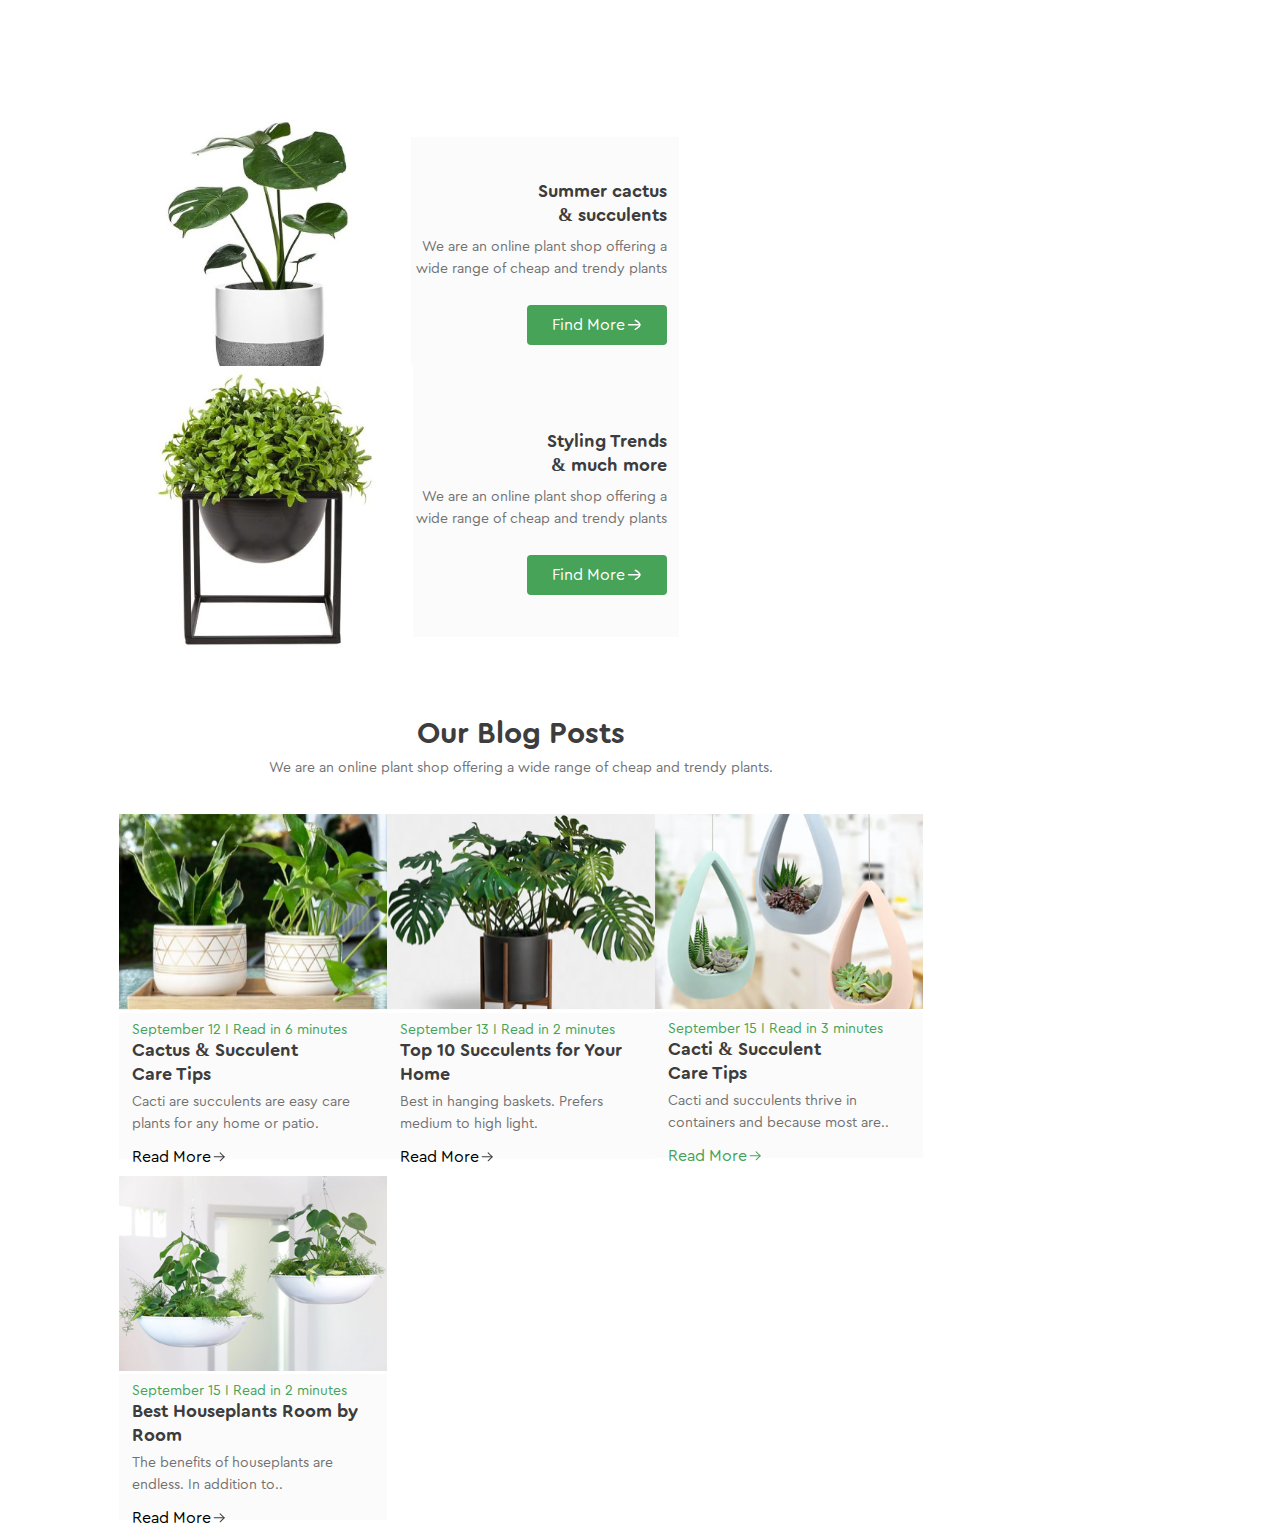
==== index.html @ b5508d13 "changes" ====
<!DOCTYPE html>
<html lang="en">
    <head>
        <meta charset="UTF-8" />
        <meta name="viewport" content="width=device-width, initial-scale=1.0" />
        <link rel="stylesheet" href="./css/reset.css" />
        <link rel="stylesheet" href="./css/normalize.css" />
        <link rel="stylesheet" href="./css/styles.css" />
        <title>Document</title>
    </head>
    <body>
        <div class="top-bottom-container">
            <div class="top-container">
                <div class="top-card">
                    <img class="im-left" src="./img/image 7.svg" alt="flover7" />
                    <div class="content">
                        <div class="content-title">
                            <h2>Summer cactus</h2>
                            <h2>& succulents</h2>
                        </div>
                        <div class="content-paragraph">
                            <p>We are an online plant shop offering a</p>
                            <p>wide range of cheap and trendy plants</p>
                        </div>
                        <button>Find More<img src="./img/arrow_right_white.svg" /></button>
                    </div>
                </div>

                <div class="top-card">
                    <img class="im-right" src="./img/image 15.svg" alt="flover15" />
                    <div class="content">
                        <div class="content-title">
                            <h2>Styling Trends</h2>
                            <h2>& much more</h2>
                        </div>
                        <div class="content-paragraph">
                            <p>We are an online plant shop offering a</p>
                            <p>wide range of cheap and trendy plants</p>
                        </div>
                        <button>Find More<img src="./img/arrow_right_white.svg" /></button>
                    </div>
                </div>
            </div>

            <div>
                <div class="bottom-container-title">
                    <h1>Our Blog Posts</h1>
                    <p>We are an online plant shop offering a wide range of cheap and trendy plants.</p>
                </div>
                <div class="cards">
                    <div class="card">
                        <img src="./img/01.svg" alt="flover1" />
                        <div class="card-content">
                            <h4>September 12 I Read in 6 minutes</h4>
                            <div>
                                <h2>Cactus & Succulent</h2>
                                <h2>Care Tips</h2>
                            </div>
                           <div>
                            <p>Cacti are succulents are easy care plants for any home or patio.</p>
                           </div>

                            <a>Read More<img src="./img/arrow_right_black.svg" /></a>
                        </div>
                    </div>
                    <div class="card">
                        <img src="./img/02.svg" alt="flover2" />
                        <div class="card-content">
                            <h4>September 13 I Read in 2 minutes</h4>
                            <div>
                                <h2>Top 10 Succulents for Your</h2>
                                <h2>Home</h2>
                            </div>
                            <div>
                                <p>Best in hanging baskets. Prefers medium to high light.</p>
                            </div>
                            
                            <a>Read More<img src="./img/arrow_right_black.svg" /></a>
                        </div>
                    </div>
                    <div class="card">
                        <img src="./img/03.svg" alt="flover3" />
                        <div class="card-content">
                            <h4>September 15 I Read in 3 minutes</h4>
                            <div>
                                <h2>Cacti & Succulent</h2>
                                <h2>Care Tips</h2>
                            </div>
                            <div>
                              <p>Cacti and succulents thrive in containers and because most are..</p>
                            </div>
                           
                            <a class="green">Read More<img src="./img/arrow_right_green.svg" /></a>
                        </div>
                    </div>
                    <div class="card">
                        <img src="./img/04.svg" alt="flover4" />
                        <div class="card-content">
                            <h4>September 15 I Read in 2 minutes</h4>
                            <div>
                                <h2>Best Houseplants Room by</h2>
                                <h2>Room</h2>
                            </div>
                            <div>
                                <p>The benefits of houseplants are endless. In addition to..</p>  
                            </div>
                            
                            <a>Read More<img src="./img/arrow_right_black.svg" /></a>
                        </div>
                    </div>
                </div>
            </div>
        </div>
    </body>
</html>
---- css/styles.css ----
@font-face {
    font-family: "cera-pro-regular";
    src: url(../fonts/CeraRoundProDEMO-Regular.otf);
}

@font-face {
    font-family: "cera-pro-black";
    src: url(../fonts/CeraRoundProDEMO-Black.otf);
}

@font-face {
    font-family: "cera-pro-bold";
    src: url(../fonts/CeraRoundProDEMO-Bold.otf);
}

@font-face {
    font-family: "cera-pro-light";
    src: url(../fonts/CeraRoundProDEMO-Light.otf);
}

@font-face {
    font-family: "cera-pro-medium";
    src: url(../fonts/CeraRoundProDEMO-Medium.otf);
}

@font-face {
    font-family: "cera-pro-medium";
    src: url(../fonts/CeraRoundProDEMO-Thin.otf);
}

* {
    margin: 0;
    padding: 0;
    box-sizing: border-box;
    font-family: "cera-pro-regular" !important;
}

.top-bottom-container {
    display: flex;
    padding: 68px 119px 68px 119px;
    flex-direction: column;
    width: calc(100vw - 238px);
    height: 100vh;
}

.top-container {
    display: flex;
    flex-direction: row;
    padding: 69px 0;
    flex-wrap: wrap;
}

.top-card {
    width: 560px;
    height: 250px;
    background-color: #fbfbfb;
    display: flex;
    align-items: center;
}

.content {
    padding: 0 12px 0 0;
    width: 292px;
    display: flex;
    flex-direction: column;
    justify-content: center;
    align-items: flex-end;
}

.content div {
    display: flex;
    flex-direction: column;
    justify-content: center;
    align-items: flex-end;
}

.im-left {
    height: 292px;
}

.im-right {
    height: 292px;
}

.content-title {
    margin-bottom: 9px;
}

.content-paragraph {
    margin-bottom: 25px;
}

h2 {
    line-height: 24px;
    color: #3d3d3d;
    font-size: 18px;
    font-weight: bold;
    font-family: "cera-pro-bold" !important;
}

p {
    color: #727272;
    line-height: 22px;
    font-size: 14px;
}

.bottom-container-title {
    display: flex;
    flex-direction: column;
    align-items: center;
}

h1 {
    line-height: 16px;
    color: #3d3d3d;
    font-size: 30px;
    font-weight: bold;
    margin-bottom: 15px;
    font-family: "cera-pro-bold" !important;
}

h4 {
    line-height: 16px;
    color: #46a358;
    font-size: 14px;
    width: 222px;
    height: 16px;
}

button {
    background-color: #46a358;
    color: #ffffff;
    border-radius: 4px;
    border: #46a358;
    display: flex;
    width: 140px;
    height: 40px;
    align-items: center;
    justify-content: center;
}

.bottom-container {
    display: flex;
    flex-direction: column;
    align-items: center;
    width: 100%;
}

.cards {
    display: flex;
    flex-wrap: wrap;
    padding: 35px 0 0 0;
    width: 100%;
    justify-content: space-between;
}

.card {
    width: 268px;
    height: 362px;
}

.green {
    color: #46a358;
}

.card-content {
    padding: 9px 13px 12px 13px;
    display: flex;
    flex-direction: column;
    height: 146px;
    background-color: #fbfbfb;
}

.card-content div {
    margin-bottom: 5px;
}

.card-content a {
    margin-top: 9px;
}

a {
    display: flex;
    align-items: center;
}
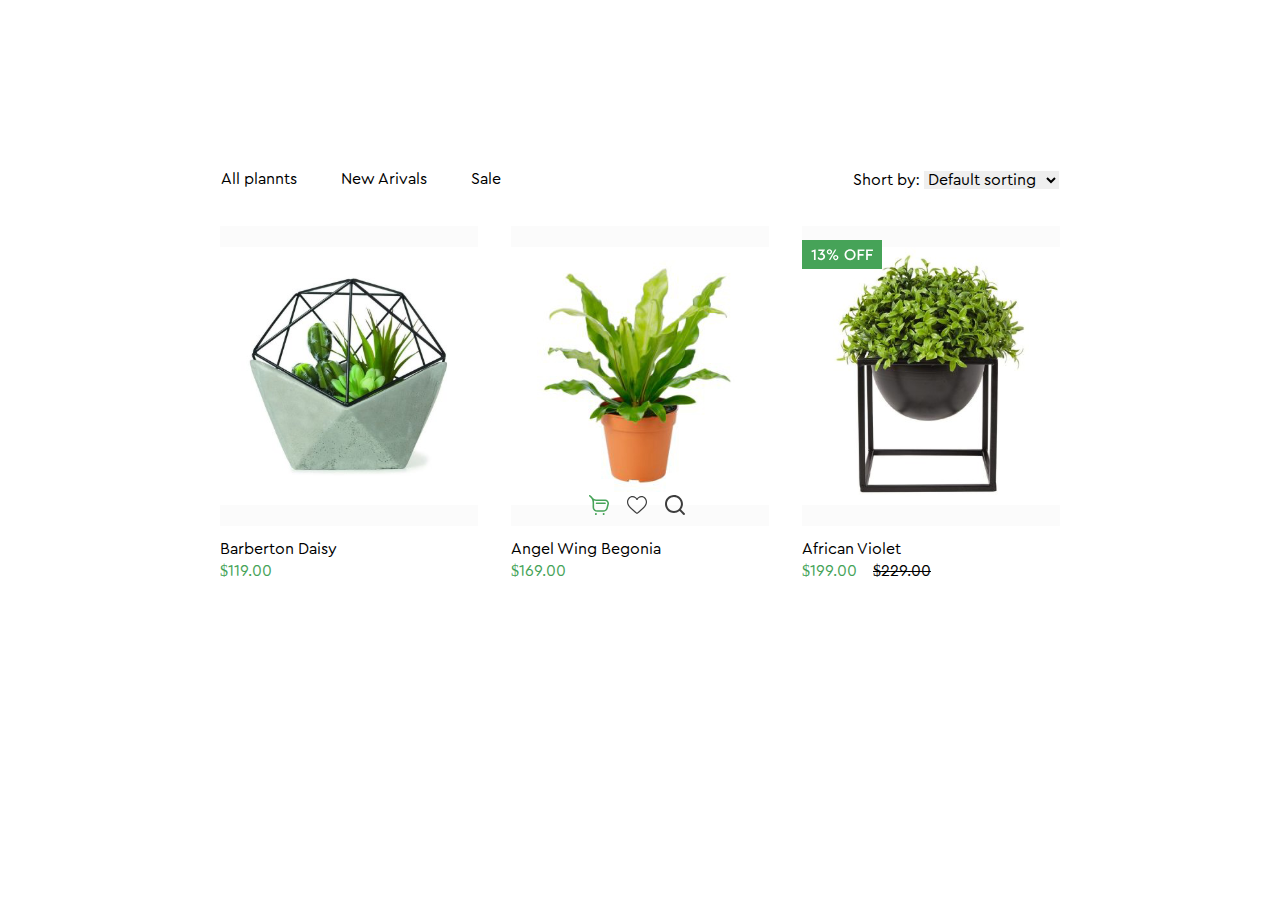
==== commit b379e11a: "commit" ====
--- a/index.html
+++ b/index.html
@@ -9,104 +9,48 @@
         <title>Document</title>
     </head>
     <body>
-        <div class="top-bottom-container">
-            <div class="top-container">
-                <div class="top-card">
-                    <img class="im-left" src="./img/image 7.svg" alt="flover7" />
-                    <div class="content">
-                        <div class="content-title">
-                            <h2>Summer cactus</h2>
-                            <h2>& succulents</h2>
-                        </div>
-                        <div class="content-paragraph">
-                            <p>We are an online plant shop offering a</p>
-                            <p>wide range of cheap and trendy plants</p>
-                        </div>
-                        <button>Find More<img src="./img/arrow_right_white.svg" /></button>
+        <div class="container">
+            <div class="header">
+                <div class="nav-items">
+                    <nav>
+                        <a>All plannts</a>
+                        <a>New Arivals</a>
+                        <a>Sale</a>
+                    </nav>
+                </div>
+                <div class="sort-items">
+                    <label for="sort">
+                        Short by:
+                        <select id="sort">
+                            <option value="1">Default sorting</option>
+                            <option value="2">Specific sorting</option>
+                        </select>
+                    </label>
+                </div>
+            </div>
+            <div class="card-wrapper">
+                <div class="card">
+                    <img class="item" src="./img/image 1.svg" alt="" />
+                    <h3>Barberton Daisy</h3>
+                    <p>$119.00</p>
+                </div>
+                <div class="card">
+                    <img class="item" src="./img/image 3.svg" alt="" />
+                    <h3>Angel Wing Begonia</h3>
+                    <p>$169.00</p>
+                    <div class="shop">
+                        <img src="./img/shopping 1.svg" />
+                        <img src="./img/heart 1.svg" />
+                        <img src="./img/Vector.svg" />
                     </div>
                 </div>
-
-                <div class="top-card">
-                    <img class="im-right" src="./img/image 15.svg" alt="flover15" />
-                    <div class="content">
-                        <div class="content-title">
-                            <h2>Styling Trends</h2>
-                            <h2>& much more</h2>
-                        </div>
-                        <div class="content-paragraph">
-                            <p>We are an online plant shop offering a</p>
-                            <p>wide range of cheap and trendy plants</p>
-                        </div>
-                        <button>Find More<img src="./img/arrow_right_white.svg" /></button>
-                    </div>
-                </div>
-            </div>
-
-            <div>
-                <div class="bottom-container-title">
-                    <h1>Our Blog Posts</h1>
-                    <p>We are an online plant shop offering a wide range of cheap and trendy plants.</p>
-                </div>
-                <div class="cards">
-                    <div class="card">
-                        <img src="./img/01.svg" alt="flover1" />
-                        <div class="card-content">
-                            <h4>September 12 I Read in 6 minutes</h4>
-                            <div>
-                                <h2>Cactus & Succulent</h2>
-                                <h2>Care Tips</h2>
-                            </div>
-                           <div>
-                            <p>Cacti are succulents are easy care plants for any home or patio.</p>
-                           </div>
-
-                            <a>Read More<img src="./img/arrow_right_black.svg" /></a>
-                        </div>
-                    </div>
-                    <div class="card">
-                        <img src="./img/02.svg" alt="flover2" />
-                        <div class="card-content">
-                            <h4>September 13 I Read in 2 minutes</h4>
-                            <div>
-                                <h2>Top 10 Succulents for Your</h2>
-                                <h2>Home</h2>
-                            </div>
-                            <div>
-                                <p>Best in hanging baskets. Prefers medium to high light.</p>
-                            </div>
-                            
-                            <a>Read More<img src="./img/arrow_right_black.svg" /></a>
-                        </div>
-                    </div>
-                    <div class="card">
-                        <img src="./img/03.svg" alt="flover3" />
-                        <div class="card-content">
-                            <h4>September 15 I Read in 3 minutes</h4>
-                            <div>
-                                <h2>Cacti & Succulent</h2>
-                                <h2>Care Tips</h2>
-                            </div>
-                            <div>
-                              <p>Cacti and succulents thrive in containers and because most are..</p>
-                            </div>
-                           
-                            <a class="green">Read More<img src="./img/arrow_right_green.svg" /></a>
-                        </div>
-                    </div>
-                    <div class="card">
-                        <img src="./img/04.svg" alt="flover4" />
-                        <div class="card-content">
-                            <h4>September 15 I Read in 2 minutes</h4>
-                            <div>
-                                <h2>Best Houseplants Room by</h2>
-                                <h2>Room</h2>
-                            </div>
-                            <div>
-                                <p>The benefits of houseplants are endless. In addition to..</p>  
-                            </div>
-                            
-                            <a>Read More<img src="./img/arrow_right_black.svg" /></a>
-                        </div>
+                <div class="card">
+                    <img class="item" src="./img/image 2.svg" alt="" />
+                    <img class="discount" src="./img/Frame 2.svg" alt="" />
+                    <h3>African Violet</h3>
+                    <div class="sale">
+                        <p>$199.00</p>
+                        <del>$229.00</del>
                     </div>
                 </div>
             </div>
--- a/css/styles.css
+++ b/css/styles.css
@@ -35,151 +35,92 @@
     font-family: "cera-pro-regular" !important;
 }
 
-.top-bottom-container {
-    display: flex;
-    padding: 68px 119px 68px 119px;
-    flex-direction: column;
-    width: calc(100vw - 238px);
-    height: 100vh;
-}
-
-.top-container {
-    display: flex;
-    flex-direction: row;
-    padding: 69px 0;
-    flex-wrap: wrap;
-}
-
-.top-card {
-    width: 560px;
-    height: 250px;
-    background-color: #fbfbfb;
-    display: flex;
-    align-items: center;
-}
-
-.content {
-    padding: 0 12px 0 0;
-    width: 292px;
-    display: flex;
-    flex-direction: column;
-    justify-content: center;
-    align-items: flex-end;
-}
-
-.content div {
-    display: flex;
-    flex-direction: column;
-    justify-content: center;
-    align-items: flex-end;
-}
-
-.im-left {
-    height: 292px;
-}
-
-.im-right {
-    height: 292px;
-}
-
-.content-title {
-    margin-bottom: 9px;
-}
-
-.content-paragraph {
-    margin-bottom: 25px;
-}
-
-h2 {
-    line-height: 24px;
-    color: #3d3d3d;
-    font-size: 18px;
-    font-weight: bold;
-    font-family: "cera-pro-bold" !important;
-}
-
-p {
-    color: #727272;
-    line-height: 22px;
-    font-size: 14px;
-}
-
-.bottom-container-title {
+.container {
+    padding: 171px 105px 101px 105px;
+    position: relative;
     display: flex;
     flex-direction: column;
     align-items: center;
 }
 
-h1 {
-    line-height: 16px;
-    color: #3d3d3d;
-    font-size: 30px;
-    font-weight: bold;
-    margin-bottom: 15px;
-    font-family: "cera-pro-bold" !important;
+.header {
+    display: flex;
+    justify-content: space-between;
+    width: 838px;
+    height: 23px;
+    margin-bottom: 32px;
 }
 
-h4 {
-    line-height: 16px;
-    color: #46a358;
-    font-size: 14px;
-    width: 222px;
-    height: 16px;
+select {
+    border: none;
 }
 
-button {
-    background-color: #46a358;
-    color: #ffffff;
-    border-radius: 4px;
-    border: #46a358;
-    display: flex;
-    width: 140px;
-    height: 40px;
-    align-items: center;
-    justify-content: center;
+nav a {
+    margin-right: 40px;
+    font-size: 16px;
 }
 
-.bottom-container {
-    display: flex;
-    flex-direction: column;
-    align-items: center;
-    width: 100%;
+nav a:hover {
+    color: #46a358;
+    cursor: pointer;
+    border-bottom: #46a358 1px solid;
 }
 
-.cards {
+.card-wrapper {
     display: flex;
-    flex-wrap: wrap;
-    padding: 35px 0 0 0;
-    width: 100%;
     justify-content: space-between;
+    width: 840px;
+    height: 350px;
+    left: 105px;
+    top: 225px;
 }
 
 .card {
-    width: 268px;
-    height: 362px;
+    width: 258px;
+    height: 350px;
+    position: relative;
 }
 
-.green {
+.card:hover {
+    cursor: pointer;
+    border-top: #46a358 1px solid;
+}
+
+.item {
+    height: 300px;
+    width: 258px;
+    background-color: #FBFBFB;
+}
+
+.card h3 {
+    margin-top: 12px;
+    margin-bottom: 6px;
+}
+
+.shop {
+    position: absolute;
+    bottom: 58px;
+    left: 64px;
+}
+
+.shop img {
+    margin-left: 14px;
+}
+
+.discount {
+    position: absolute;
+    top: 14px;
+    left: 0;
+}
+
+.sale {
+    display: flex;
+}
+
+.sale p {
+    margin-right: 16px;
+}
+
+p {
     color: #46a358;
 }
-
-.card-content {
-    padding: 9px 13px 12px 13px;
-    display: flex;
-    flex-direction: column;
-    height: 146px;
-    background-color: #fbfbfb;
-}
-
-.card-content div {
-    margin-bottom: 5px;
-}
-
-.card-content a {
-    margin-top: 9px;
-}
-
-a {
-    display: flex;
-    align-items: center;
-}
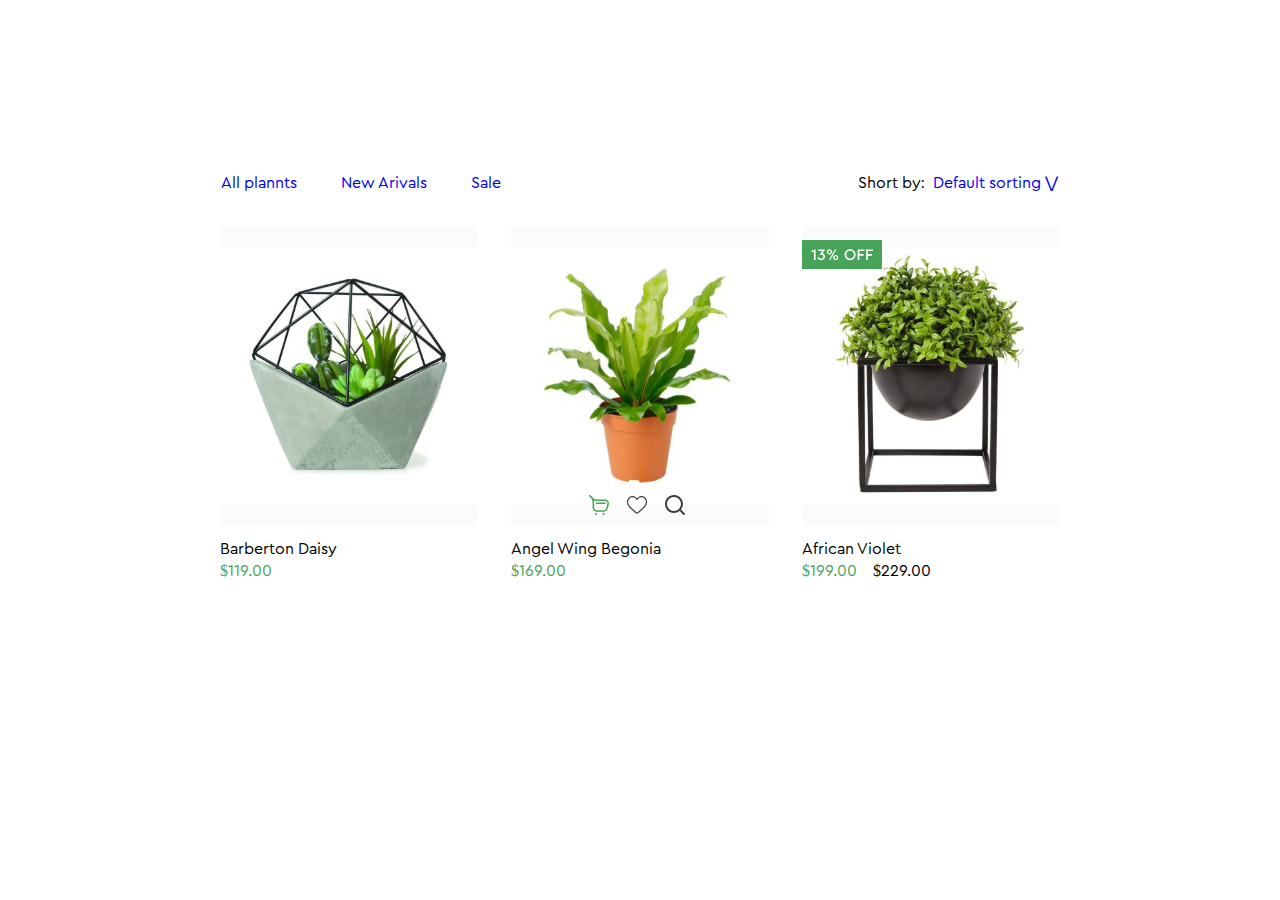
==== commit 94001172: "commit" ====
--- a/index.html
+++ b/index.html
@@ -13,19 +13,33 @@
             <div class="header">
                 <div class="nav-items">
                     <nav>
-                        <a>All plannts</a>
-                        <a>New Arivals</a>
-                        <a>Sale</a>
+                        <ul>
+                            <li>
+                                <a href="#">All plannts</a>
+                                <a href="#">New Arivals</a>
+                                <a href="#">Sale</a>
+                            </li>
+                        </ul>
                     </nav>
                 </div>
                 <div class="sort-items">
-                    <label for="sort">
-                        Short by:
-                        <select id="sort">
-                            <option value="1">Default sorting</option>
-                            <option value="2">Specific sorting</option>
-                        </select>
-                    </label>
+                    <span>Short by: </span>
+                    <ul class="menu">
+                        <li>
+                            <a href="#">Default sorting &bigvee;</a>
+                            <ul class="default-sorting-items">
+                                <li><a href="#">Named sorting</a></li>
+                                <li><a href="#">Specific sorting</a></li>
+                                <li>
+                                    <a href="#">Selection sorting &GT;</a>
+                                    <ul class="selection-sorting">
+                                        <li><a href="#">Street plants</a></li>
+                                        <li><a href="#">House plants</a></li>
+                                    </ul>
+                                </li>
+                            </ul>
+                        </li>
+                    </ul>
                 </div>
             </div>
             <div class="card-wrapper">
--- a/css/styles.css
+++ b/css/styles.css
@@ -33,6 +33,8 @@
     padding: 0;
     box-sizing: border-box;
     font-family: "cera-pro-regular" !important;
+    text-decoration: none;
+    list-style: none;
 }
 
 .container {
@@ -46,16 +48,17 @@
 .header {
     display: flex;
     justify-content: space-between;
+    align-items: center;
     width: 838px;
     height: 23px;
     margin-bottom: 32px;
 }
 
-select {
-    border: none;
+.nav-items {
+    transition: 0.5s;
 }
 
-nav a {
+.nav-items a {
     margin-right: 40px;
     font-size: 16px;
 }
@@ -64,6 +67,51 @@
     color: #46a358;
     cursor: pointer;
     border-bottom: #46a358 1px solid;
+}
+
+nav ul {
+    width: 100%;
+}
+
+nav ul li:first-child {
+    margin-top: 0;
+}
+
+.menu {
+    display: flex;
+    width: 126px;
+}
+
+.menu ul {
+    position: absolute;
+    left: 0;
+    top: 100%;
+    display: none;
+    z-index: 1;
+}
+
+.menu li {
+    position: relative;
+    width: 200px;
+}
+
+.menu li:hover > ul {
+    display: block;
+}
+
+.menu a {
+    display: block;
+}
+
+.menu a:hover {
+    color: #46a358;
+}
+
+.menu ul ul {
+    display: none;
+    position: absolute;
+    top: 2px;
+    left: 72%;
 }
 
 .card-wrapper {
@@ -89,7 +137,16 @@
 .item {
     height: 300px;
     width: 258px;
-    background-color: #FBFBFB;
+    background-color: #fbfbfb;
+}
+
+.sort-items {
+    position: relative;
+    display: flex;
+}
+
+.sort-items span {
+    margin-right: 8px;
 }
 
 .card h3 {
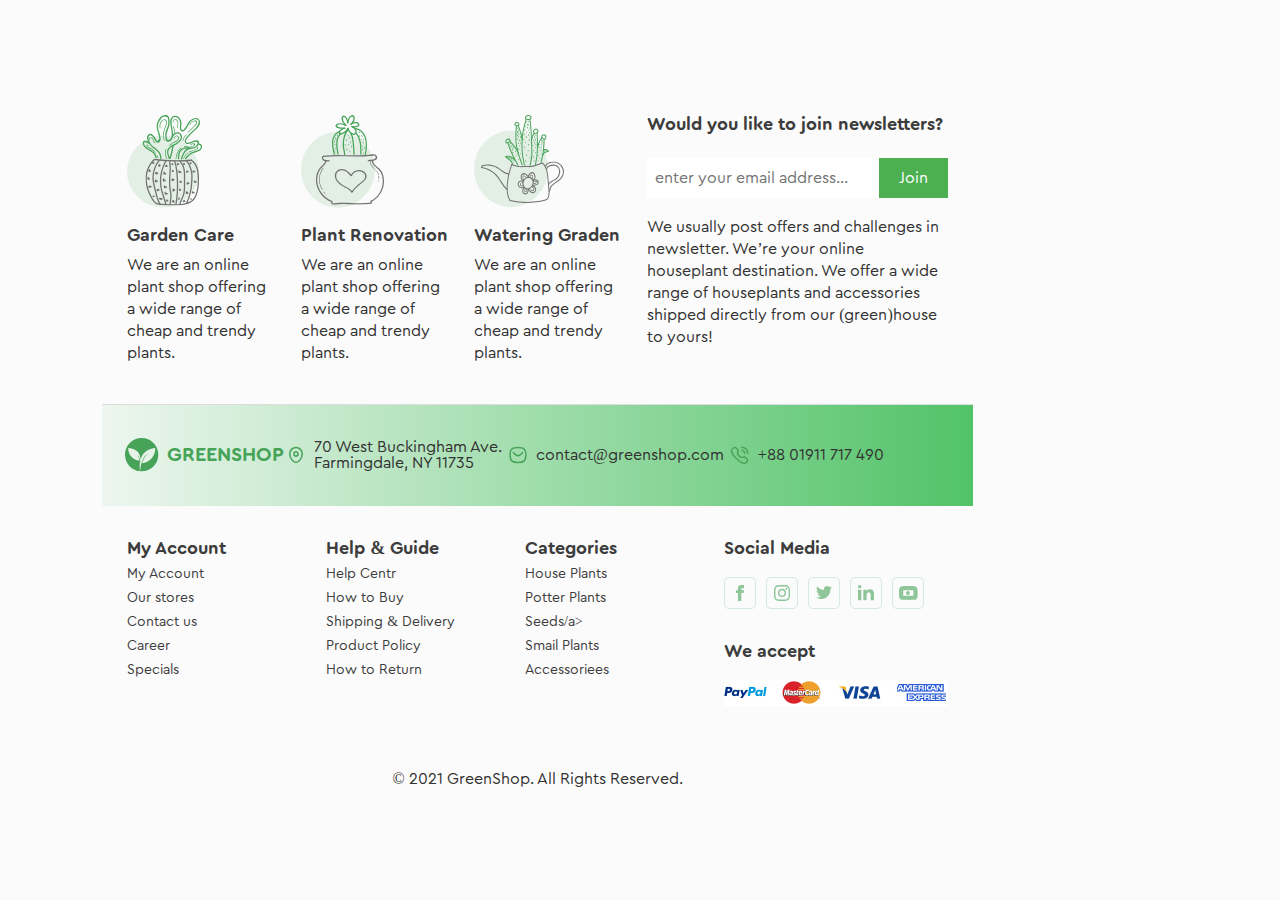
==== commit 21d14f5f: "done" ====
--- a/index.html
+++ b/index.html
@@ -9,65 +9,107 @@
         <title>Document</title>
     </head>
     <body>
-        <div class="container">
-            <div class="header">
-                <div class="nav-items">
-                    <nav>
-                        <ul>
-                            <li>
-                                <a href="#">All plannts</a>
-                                <a href="#">New Arivals</a>
-                                <a href="#">Sale</a>
-                            </li>
-                        </ul>
-                    </nav>
+        <div class="description">
+            <div class="service">
+                <img src="./img/Garden Care.svg" alt="" />
+                <h2>Garden Care</h2>
+                <p>We are an online plant shop offering a wide range of cheap and trendy plants.</p>
+                <br />
+            </div>
+            <div class="service">
+                <img src="./img/Picture.svg" alt="" />
+                <h2>Plant Renovation</h2>
+                <p>We are an online plant shop offering a wide range of cheap and trendy plants.</p>
+                <br />
+            </div>
+            <div class="service">
+                <img src="./img/Watering Graden.svg" alt="" />
+                <h2>Watering Graden</h2>
+                <p>We are an online plant shop offering a wide range of cheap and trendy plants.</p>
+                <br />
+            </div>
+
+            <div class="join">
+                <h2>Would you like to join newsletters?</h2>
+                <div class="input-button">
+                    <input type="email" placeholder="enter your email address..." />
+                    <button>Join</button>
                 </div>
-                <div class="sort-items">
-                    <span>Short by: </span>
-                    <ul class="menu">
-                        <li>
-                            <a href="#">Default sorting &bigvee;</a>
-                            <ul class="default-sorting-items">
-                                <li><a href="#">Named sorting</a></li>
-                                <li><a href="#">Specific sorting</a></li>
-                                <li>
-                                    <a href="#">Selection sorting &GT;</a>
-                                    <ul class="selection-sorting">
-                                        <li><a href="#">Street plants</a></li>
-                                        <li><a href="#">House plants</a></li>
-                                    </ul>
-                                </li>
-                            </ul>
-                        </li>
-                    </ul>
-                </div>
-            </div>
-            <div class="card-wrapper">
-                <div class="card">
-                    <img class="item" src="./img/image 1.svg" alt="" />
-                    <h3>Barberton Daisy</h3>
-                    <p>$119.00</p>
-                </div>
-                <div class="card">
-                    <img class="item" src="./img/image 3.svg" alt="" />
-                    <h3>Angel Wing Begonia</h3>
-                    <p>$169.00</p>
-                    <div class="shop">
-                        <img src="./img/shopping 1.svg" />
-                        <img src="./img/heart 1.svg" />
-                        <img src="./img/Vector.svg" />
-                    </div>
-                </div>
-                <div class="card">
-                    <img class="item" src="./img/image 2.svg" alt="" />
-                    <img class="discount" src="./img/Frame 2.svg" alt="" />
-                    <h3>African Violet</h3>
-                    <div class="sale">
-                        <p>$199.00</p>
-                        <del>$229.00</del>
-                    </div>
-                </div>
+
+                <p>
+                    We usually post offers and challenges in newsletter. We’re your online houseplant destination. We offer a wide range of houseplants and
+                    accessories shipped directly from our (green)house to yours!
+                </p>
             </div>
         </div>
     </body>
+    <footer>
+        <div class="footer-info">
+            <div class="contact-info">
+                <img id="logo" src="./img/leaf.svg" alt="" />
+                <h1>Greenshop</h1>
+            </div>
+
+            <div class="contact-info">
+                <img src="./img/Location.svg" alt="" />
+                <p>70 West Buckingham Ave. Farmingdale, NY 11735</p>
+            </div>
+
+            <div class="contact-info">
+                <img src="./img/Message.svg" alt="" />
+                <p>contact@greenshop.com</p>
+            </div>
+            <div class="contact-info">
+                <img src="./img/Calling.svg" alt="" />
+                <p>+88 01911 717 490</p>
+            </div>
+        </div>
+        <div class="additional-info">
+            <div class="menu">
+                <h2>My Account</h2>
+                <ul>
+                    <li><a href="#">My Account</a></li>
+                    <li><a href="#">Our stores </a></li>
+                    <li><a href="#">Contact us</a></li>
+                    <li><a href="#">Career</a></li>
+                    <li><a href="#">Specials</a></li>
+                </ul>
+            </div>
+            <div class="menu">
+            
+                <h2>Help & Guide</h2>
+                <ul>
+                    <li><a href="#">Help Centr</a></li>
+                    <li><a href="#">How to Buy</a></li>
+                    <li><a href="#">Shipping & Delivery</a></li>
+                    <li><a href="#">Product Policy</a></li>
+                    <li><a href="#">How to Return</a></li>
+                </ul>
+            </div>
+            <div class="menu">
+            
+                <h2>Categories</h2>
+                <ul>
+                    <li><a href="#">House Plants</a></li>
+                    <li><a href="#">Potter Plants</a></li>
+                    <li><a href="#">Seeds/a></li>
+                    <li><a href="#">Smail Plants</a></li>
+                    <li><a href="#">Accessoriees</a></li>
+                </ul>
+            </div>
+            <div class="social-media">
+                <h2>Social Media</h2>
+                <div class="image">
+                    <img src="./img/Facebook.svg" alt="" />
+                    <img src="./img/Instagram.svg" alt="" />
+                    <img src="./img/Twitter.svg" alt="" />
+                    <img src="./img/Linkidin.svg" alt="" />
+                    <img src="./img/Youtube.svg" alt="" />
+                </div>
+                <h2>We accept</h2>
+                <img src="./img/image 16.svg" alt="" />
+            </div>
+        </div>
+        <p class="company">© 2021 GreenShop. All Rights Reserved.</p>
+    </footer>
 </html>
--- a/css/styles.css
+++ b/css/styles.css
@@ -37,147 +37,168 @@
     list-style: none;
 }
 
-.container {
-    padding: 171px 105px 101px 105px;
-    position: relative;
+body {
+    padding: 91px 8% 0px 8%;
+    background-color: #fbfbfb;
+    color: #333;
+    width: 84%;
+}
+
+.description {
+    display: flex;
+    justify-content: space-between;
+    padding: 24px 25px;
+    background-color: #fbfbfb;
+}
+
+.service {
+    width: 204px;
+}
+
+.service img {
+    margin-bottom: 15px;
+    height: 93px;
+}
+
+.service h2 {
+    margin-bottom: 10px;
+    font-weight: 700;
+    font-family: "cera-pro-bold" !important;
+}
+
+.service p {
+    line-height: 22px;
+    margin-right: 30px;
+}
+
+.join {
+    width: 354px;
+}
+
+.join h2 {
+    margin-bottom: 10px;
+    font-weight: 700;
+    font-family: "cera-pro-bold" !important;
+    margin-bottom: 25px;
+}
+
+.input-button {
+    display: flex;
+    height: 40px;
+    margin-bottom: 18px;
+}
+
+.join input {
+    padding: 8px;
+    width: 100%;
+    margin-bottom: 10%;
+    height: 40px;
+    border: none;
+}
+
+.join button {
+    background-color: #4caf50;
+    color: white;
+    padding: 8px;
+    border: none;
+    cursor: pointer;
+    width: 85px;
+}
+.join p {
+    line-height: 22px;
+}
+
+.footer-info {
+    display: flex;
+    justify-content: space-between;
+    border-top: 1px solid #ddd;
+    padding: 27px 23px;
+    background: linear-gradient(90deg, #edf6ef 0%, #52c368 100%);
+}
+
+.footer-info img {
+    width: 20px;
+}
+
+#logo {
+    width: 34px;
+}
+
+h1 {
+    font-size: 20px;
+    color: #46a358;
+    text-transform: uppercase;
+    font-weight: 700;
+    font-family: "cera-pro-bold" !important;
+}
+
+h2 {
+    font-size: 18px;
+    color: #3d3d3d;
+    font-weight: 700;
+    font-family: "cera-pro-bold" !important;
+}
+
+ul li a {
+    font-size: 14px;
+    color: #3d3d3d;
+    font-weight: 400;
+}
+
+.contact-info {
+    display: flex;
+    align-items: center;
+}
+
+.contact-info img {
+    margin-right: 8px;
+}
+
+.contact-info p {
+    width: 192px;
+}
+
+.additional-info {
+    display: flex;
+    justify-content: space-between;
+    padding: 33px 25px 29px 25px;
+    background-color: #fbfbfb;
+}
+
+.menu {
     display: flex;
     flex-direction: column;
-    align-items: center;
-}
-
-.header {
-    display: flex;
-    justify-content: space-between;
-    align-items: center;
-    width: 838px;
-    height: 23px;
-    margin-bottom: 32px;
-}
-
-.nav-items {
-    transition: 0.5s;
-}
-
-.nav-items a {
-    margin-right: 40px;
-    font-size: 16px;
-}
-
-nav a:hover {
-    color: #46a358;
-    cursor: pointer;
-    border-bottom: #46a358 1px solid;
-}
-
-nav ul {
-    width: 100%;
-}
-
-nav ul li:first-child {
-    margin-top: 0;
-}
-
-.menu {
-    display: flex;
-    width: 126px;
-}
+    width: 174px;
+}
+
+.menu h2 {
+    margin-bottom: 8px;
+} 
 
 .menu ul {
-    position: absolute;
-    left: 0;
-    top: 100%;
-    display: none;
-    z-index: 1;
-}
-
-.menu li {
-    position: relative;
-    width: 200px;
-}
-
-.menu li:hover > ul {
-    display: block;
-}
-
-.menu a {
-    display: block;
-}
-
-.menu a:hover {
-    color: #46a358;
-}
-
-.menu ul ul {
-    display: none;
-    position: absolute;
-    top: 2px;
-    left: 72%;
-}
-
-.card-wrapper {
-    display: flex;
-    justify-content: space-between;
-    width: 840px;
-    height: 350px;
-    left: 105px;
-    top: 225px;
-}
-
-.card {
-    width: 258px;
-    height: 350px;
-    position: relative;
-}
-
-.card:hover {
-    cursor: pointer;
-    border-top: #46a358 1px solid;
-}
-
-.item {
-    height: 300px;
-    width: 258px;
-    background-color: #fbfbfb;
-}
-
-.sort-items {
-    position: relative;
-    display: flex;
-}
-
-.sort-items span {
-    margin-right: 8px;
-}
-
-.card h3 {
-    margin-top: 12px;
-    margin-bottom: 6px;
-}
-
-.shop {
-    position: absolute;
-    bottom: 58px;
-    left: 64px;
-}
-
-.shop img {
-    margin-left: 14px;
-}
-
-.discount {
-    position: absolute;
-    top: 14px;
-    left: 0;
-}
-
-.sale {
-    display: flex;
-}
-
-.sale p {
-    margin-right: 16px;
-}
-
-p {
-    color: #46a358;
-}
+    list-style: none;
+    padding: 0;
+}
+
+.menu ul li {
+    margin-bottom: 8px;
+}
+
+.image {
+    display: flex;
+}
+.image img {
+    margin-right: 10px;
+}
+
+.social-media h2 {
+    margin-bottom: 20px;
+}
+
+.social-media img {
+    margin-bottom: 33px;
+}
+
+.company {
+    text-align: center;
+}
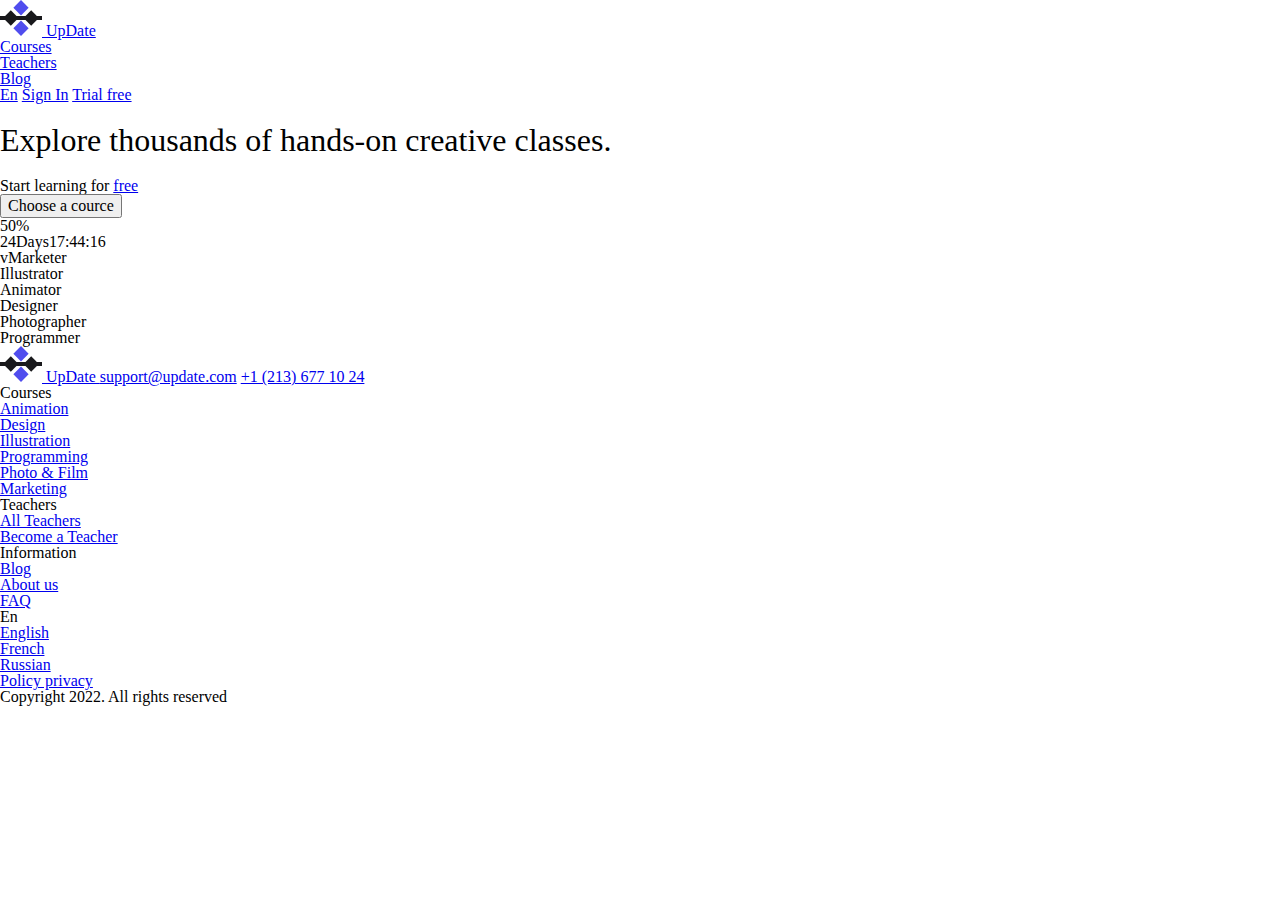
==== commit f7f3e4d4: "hw_12" ====
--- a/index.html
+++ b/index.html
@@ -8,108 +8,122 @@
         <link rel="stylesheet" href="./css/styles.css" />
         <title>Document</title>
     </head>
-    <body>
-        <div class="description">
-            <div class="service">
-                <img src="./img/Garden Care.svg" alt="" />
-                <h2>Garden Care</h2>
-                <p>We are an online plant shop offering a wide range of cheap and trendy plants.</p>
-                <br />
-            </div>
-            <div class="service">
-                <img src="./img/Picture.svg" alt="" />
-                <h2>Plant Renovation</h2>
-                <p>We are an online plant shop offering a wide range of cheap and trendy plants.</p>
-                <br />
-            </div>
-            <div class="service">
-                <img src="./img/Watering Graden.svg" alt="" />
-                <h2>Watering Graden</h2>
-                <p>We are an online plant shop offering a wide range of cheap and trendy plants.</p>
-                <br />
-            </div>
+    <header>
+        <a href="index.html">
+            <img src="img/logo (2).svg " alt="logo" />
+            UpDate
+        </a>
+        <nav>
+            <ul>
+                <li>
+                    <a href="#">Courses</a>
+                </li>
+                <li>
+                    <a href="#">Teachers</a>
+                </li>
+                <li>
+                    <a href="#">Blog</a>
+                </li>
+            </ul>
+            <a href="#">En</a>
+            <a href="#">Sign In</a>
+            <a href="#">Trial free</a>
+        </nav>
+    </header>
+    <main>
+        <section class="offer">
+            <h1 class="offer_title">Explore thousands of hands-on creative classes.</h1>
+            <p class="offer_description">Start learning for <a href="#">free</a></p>
+            <button class="button">Choose a cource</button>
+            <p class="offer_sale">50%</p>
+            <p class="offer_time">
+                <time>24Days17:44:16</time>
+            </p>
+            <ul class="offer-list">
+                <li>vMarketer</li>
+                <li>Illustrator</li>
+                <li>Animator</li>
+                <li>Designer</li>
+                <li>Photographer</li>
+                <li>Programmer</li>
+            </ul>
+        </section>
+    </main>
+    <footer>
+        <div>
+            <a href="index.html">
+                <img src="img/logo (2).svg " alt="logo" />
+                UpDate
+            </a>
+            <a href="mailto:support@update.com">support@update.com</a>
+            <a href="tel:12136771024">+1 (213) 677 10 24</a>
+        </div>
+        <div class="sitemap">
+            <h6 class="sitemap_title">Courses</h6>
+            <ul class="sitemap_list">
+                <li>
+                    <a href="#">Animation</a>
+                </li>
+                <li>
+                    <a href="#">Design</a>
+                </li>
+                <li>
+                    <a href="#">Illustration</a>
+                </li>
+                <li>
+                    <a href="#">Programming</a>
+                </li>
+                <li>
+                    <a href="#">Photo & Film</a>
+                </li>
+                <li>
+                    <a href="#">Marketing</a>
+                </li>
+            </ul>
+        </div>
 
-            <div class="join">
-                <h2>Would you like to join newsletters?</h2>
-                <div class="input-button">
-                    <input type="email" placeholder="enter your email address..." />
-                    <button>Join</button>
-                </div>
-
-                <p>
-                    We usually post offers and challenges in newsletter. We’re your online houseplant destination. We offer a wide range of houseplants and
-                    accessories shipped directly from our (green)house to yours!
-                </p>
-            </div>
+        <div class="sitemap">
+            <h6 class="sitemap_title">Teachers</h6>
+            <ul class="sitemap_list">
+                <li>
+                    <a href="#">All Teachers</a>
+                </li>
+                <li>
+                    <a href="#">Become a Teacher</a>
+                </li>
+            </ul>
         </div>
-    </body>
-    <footer>
-        <div class="footer-info">
-            <div class="contact-info">
-                <img id="logo" src="./img/leaf.svg" alt="" />
-                <h1>Greenshop</h1>
-            </div>
-
-            <div class="contact-info">
-                <img src="./img/Location.svg" alt="" />
-                <p>70 West Buckingham Ave. Farmingdale, NY 11735</p>
-            </div>
-
-            <div class="contact-info">
-                <img src="./img/Message.svg" alt="" />
-                <p>contact@greenshop.com</p>
-            </div>
-            <div class="contact-info">
-                <img src="./img/Calling.svg" alt="" />
-                <p>+88 01911 717 490</p>
-            </div>
+        <div class="sitemap">
+            <h6 class="sitemap_title">Information</h6>
+            <ul class="sitemap_list">
+                <li>
+                    <a href="#">Blog</a>
+                </li>
+                <li>
+                    <a href="#">About us</a>
+                </li>
+                <li>
+                    <a href="#">FAQ</a>
+                </li>
+            </ul>
         </div>
-        <div class="additional-info">
-            <div class="menu">
-                <h2>My Account</h2>
-                <ul>
-                    <li><a href="#">My Account</a></li>
-                    <li><a href="#">Our stores </a></li>
-                    <li><a href="#">Contact us</a></li>
-                    <li><a href="#">Career</a></li>
-                    <li><a href="#">Specials</a></li>
-                </ul>
-            </div>
-            <div class="menu">
-            
-                <h2>Help & Guide</h2>
-                <ul>
-                    <li><a href="#">Help Centr</a></li>
-                    <li><a href="#">How to Buy</a></li>
-                    <li><a href="#">Shipping & Delivery</a></li>
-                    <li><a href="#">Product Policy</a></li>
-                    <li><a href="#">How to Return</a></li>
-                </ul>
-            </div>
-            <div class="menu">
-            
-                <h2>Categories</h2>
-                <ul>
-                    <li><a href="#">House Plants</a></li>
-                    <li><a href="#">Potter Plants</a></li>
-                    <li><a href="#">Seeds/a></li>
-                    <li><a href="#">Smail Plants</a></li>
-                    <li><a href="#">Accessoriees</a></li>
-                </ul>
-            </div>
-            <div class="social-media">
-                <h2>Social Media</h2>
-                <div class="image">
-                    <img src="./img/Facebook.svg" alt="" />
-                    <img src="./img/Instagram.svg" alt="" />
-                    <img src="./img/Twitter.svg" alt="" />
-                    <img src="./img/Linkidin.svg" alt="" />
-                    <img src="./img/Youtube.svg" alt="" />
-                </div>
-                <h2>We accept</h2>
-                <img src="./img/image 16.svg" alt="" />
-            </div>
+        <div class="sitemap">
+            <h6 class="sitemap_title">En</h6>
+            <ul class="sitemap_list">
+                <li>
+                    <a href="#">English</a>
+                </li>
+                <li>
+                    <a href="#">French</a>
+                </li>
+                <li>
+                    <a href="#">Russian</a>
+                </li>
+            </ul>
         </div>
-        <p class="company">© 2021 GreenShop. All Rights Reserved.</p>
+        <div class="Copyright">
+            <a href="#">Policy privacy</a>
+            <p>Copyright 2022. All rights reserved</p>
+        </div>
     </footer>
 </html>
--- a/css/styles.css
+++ b/css/styles.css
@@ -27,178 +27,3 @@
     font-family: "cera-pro-medium";
     src: url(../fonts/CeraRoundProDEMO-Thin.otf);
 }
-
-* {
-    margin: 0;
-    padding: 0;
-    box-sizing: border-box;
-    font-family: "cera-pro-regular" !important;
-    text-decoration: none;
-    list-style: none;
-}
-
-body {
-    padding: 91px 8% 0px 8%;
-    background-color: #fbfbfb;
-    color: #333;
-    width: 84%;
-}
-
-.description {
-    display: flex;
-    justify-content: space-between;
-    padding: 24px 25px;
-    background-color: #fbfbfb;
-}
-
-.service {
-    width: 204px;
-}
-
-.service img {
-    margin-bottom: 15px;
-    height: 93px;
-}
-
-.service h2 {
-    margin-bottom: 10px;
-    font-weight: 700;
-    font-family: "cera-pro-bold" !important;
-}
-
-.service p {
-    line-height: 22px;
-    margin-right: 30px;
-}
-
-.join {
-    width: 354px;
-}
-
-.join h2 {
-    margin-bottom: 10px;
-    font-weight: 700;
-    font-family: "cera-pro-bold" !important;
-    margin-bottom: 25px;
-}
-
-.input-button {
-    display: flex;
-    height: 40px;
-    margin-bottom: 18px;
-}
-
-.join input {
-    padding: 8px;
-    width: 100%;
-    margin-bottom: 10%;
-    height: 40px;
-    border: none;
-}
-
-.join button {
-    background-color: #4caf50;
-    color: white;
-    padding: 8px;
-    border: none;
-    cursor: pointer;
-    width: 85px;
-}
-.join p {
-    line-height: 22px;
-}
-
-.footer-info {
-    display: flex;
-    justify-content: space-between;
-    border-top: 1px solid #ddd;
-    padding: 27px 23px;
-    background: linear-gradient(90deg, #edf6ef 0%, #52c368 100%);
-}
-
-.footer-info img {
-    width: 20px;
-}
-
-#logo {
-    width: 34px;
-}
-
-h1 {
-    font-size: 20px;
-    color: #46a358;
-    text-transform: uppercase;
-    font-weight: 700;
-    font-family: "cera-pro-bold" !important;
-}
-
-h2 {
-    font-size: 18px;
-    color: #3d3d3d;
-    font-weight: 700;
-    font-family: "cera-pro-bold" !important;
-}
-
-ul li a {
-    font-size: 14px;
-    color: #3d3d3d;
-    font-weight: 400;
-}
-
-.contact-info {
-    display: flex;
-    align-items: center;
-}
-
-.contact-info img {
-    margin-right: 8px;
-}
-
-.contact-info p {
-    width: 192px;
-}
-
-.additional-info {
-    display: flex;
-    justify-content: space-between;
-    padding: 33px 25px 29px 25px;
-    background-color: #fbfbfb;
-}
-
-.menu {
-    display: flex;
-    flex-direction: column;
-    width: 174px;
-}
-
-.menu h2 {
-    margin-bottom: 8px;
-} 
-
-.menu ul {
-    list-style: none;
-    padding: 0;
-}
-
-.menu ul li {
-    margin-bottom: 8px;
-}
-
-.image {
-    display: flex;
-}
-.image img {
-    margin-right: 10px;
-}
-
-.social-media h2 {
-    margin-bottom: 20px;
-}
-
-.social-media img {
-    margin-bottom: 33px;
-}
-
-.company {
-    text-align: center;
-}
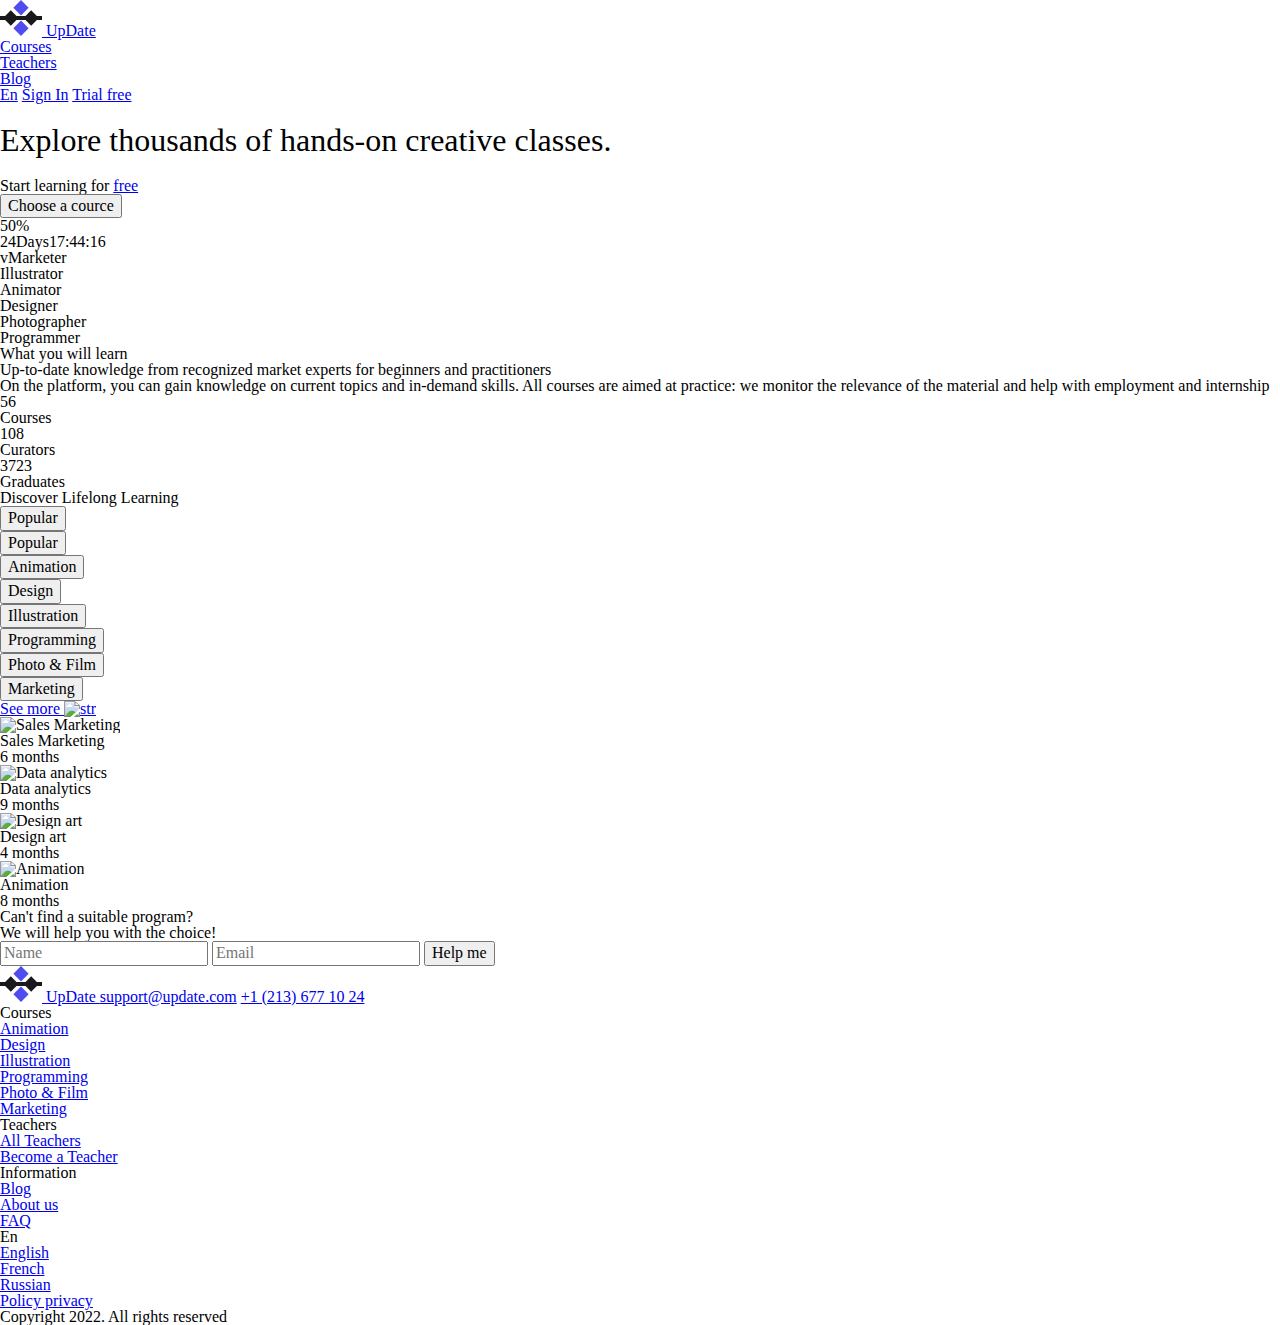
==== commit f0f035d8: "hw_12*" ====
--- a/index.html
+++ b/index.html
@@ -48,6 +48,117 @@
                 <li>Programmer</li>
             </ul>
         </section>
+        <section class="learn">
+            <div class="learn-text">
+                <h2 class="learn-title">What you will learn</h2>
+                <p class="learn-description">Up-to-date knowledge from recognized market experts for beginners and practitioners</p>
+                <p class="learn-description">
+                    On the platform, you can gain knowledge on current topics and in-demand skills. All courses are aimed at practice: we monitor the relevance
+                    of the material and help with employment and internship
+                </p>
+            </div>
+            <div class="learn-counters">
+                <div class="learn-counter-item">
+                    <p class="learn-counter-number">56</p>
+                    <p class="learn-counter-descript">Courses</p>
+                </div>
+                <div class="learn-counters">
+                    <div class="learn-counter-item">
+                        <p class="learn-counter-number">108</p>
+                        <p class="learn-counter-descript">Curators</p>
+                    </div>
+                    <div class="learn-counters">
+                        <div class="learn-counter-item">
+                            <p class="learn-counter-number">3723</p>
+                            <p class="learn-counter-descript">Graduates</p>
+                        </div>
+            </div>
+        </section>
+        <section class="discover">
+            <h2 class="discover-title">Discover Lifelong Learning</h2>
+            <ul class="discover-list">
+                <li>
+                    <button class="discover-button">
+                        Popular 
+                    </button>
+                </li>
+                <li>
+                    <button class="discover-button">
+                        Popular 
+                    </button>
+                </li>
+                <li>
+                    <button class="discover-button">
+                        Animation 
+                    </button>
+                </li>
+                <li>
+                    <button class="discover-button">
+                        Design 
+                    </button>
+                </li>
+                <li>
+                    <button class="discover-button">
+                        Illustration
+                    </button>
+                </li>
+                <li>
+                    <button class="discover-button">
+                        Programming 
+                    </button>
+                </li>
+                <li>
+                    <button class="discover-button">
+                        Photo & Film 
+                    </button>
+                </li>
+                <li>
+                    <button class="discover-button">
+                        Marketing
+                    </button>
+                </li>
+
+            </ul>
+            <a href="#">
+                See more
+                <img src="img/str.svg" alt="str">
+            </a>
+            <div class="discover-cards">
+                 <article class="discover-cards-items">
+                    <img src="img/card-1.jpg" alt="Sales Marketing">
+                    <h3 class="discover-card-title">Sales Marketing</h3>
+                    <p class="discover-card-length">6 months</p>
+                 </article>
+                 <article class="discover-cards-items">
+                    <img src="img/card-2.jpg" alt="Data analytics">
+                    <h3 class="discover-card-title">Data analytics</h3>
+                    <p class="discover-card-length">9 months</p>
+                 </article>
+                 <article class="discover-cards-items">
+                    <img src="img/ card-3.jpg" alt="Design art">
+                    <h3 class="discover-card-title">Design art</h3>
+                    <p class="discover-card-length">4 months</p>
+                 </article>
+                 <article class="discover-cards-items">
+                    <img src="img/card-4.jpg" alt="Animation">
+                    <h3 class="discover-card-title">Animation</h3>
+                    <p class="discover-card-length">8 months</p>
+                 </article>
+            </div>
+        </section>
+        <section class="find-program">
+            <div class="find-program-text">
+                <h2 class="find-program-title">Can't find a suitable program?</h2>
+                <p class="find-program-description">We will help you with the choice!</p>
+            </div>
+            <form action="" class="find-program-form">
+                <input type="text" name="name" placeholder="Name" required>
+                <input type="email" name="email" placeholder="Email" required>
+                <button class="find-program-button">Help me</button>
+
+            </form>
+
+        </section>
     </main>
     <footer>
         <div>
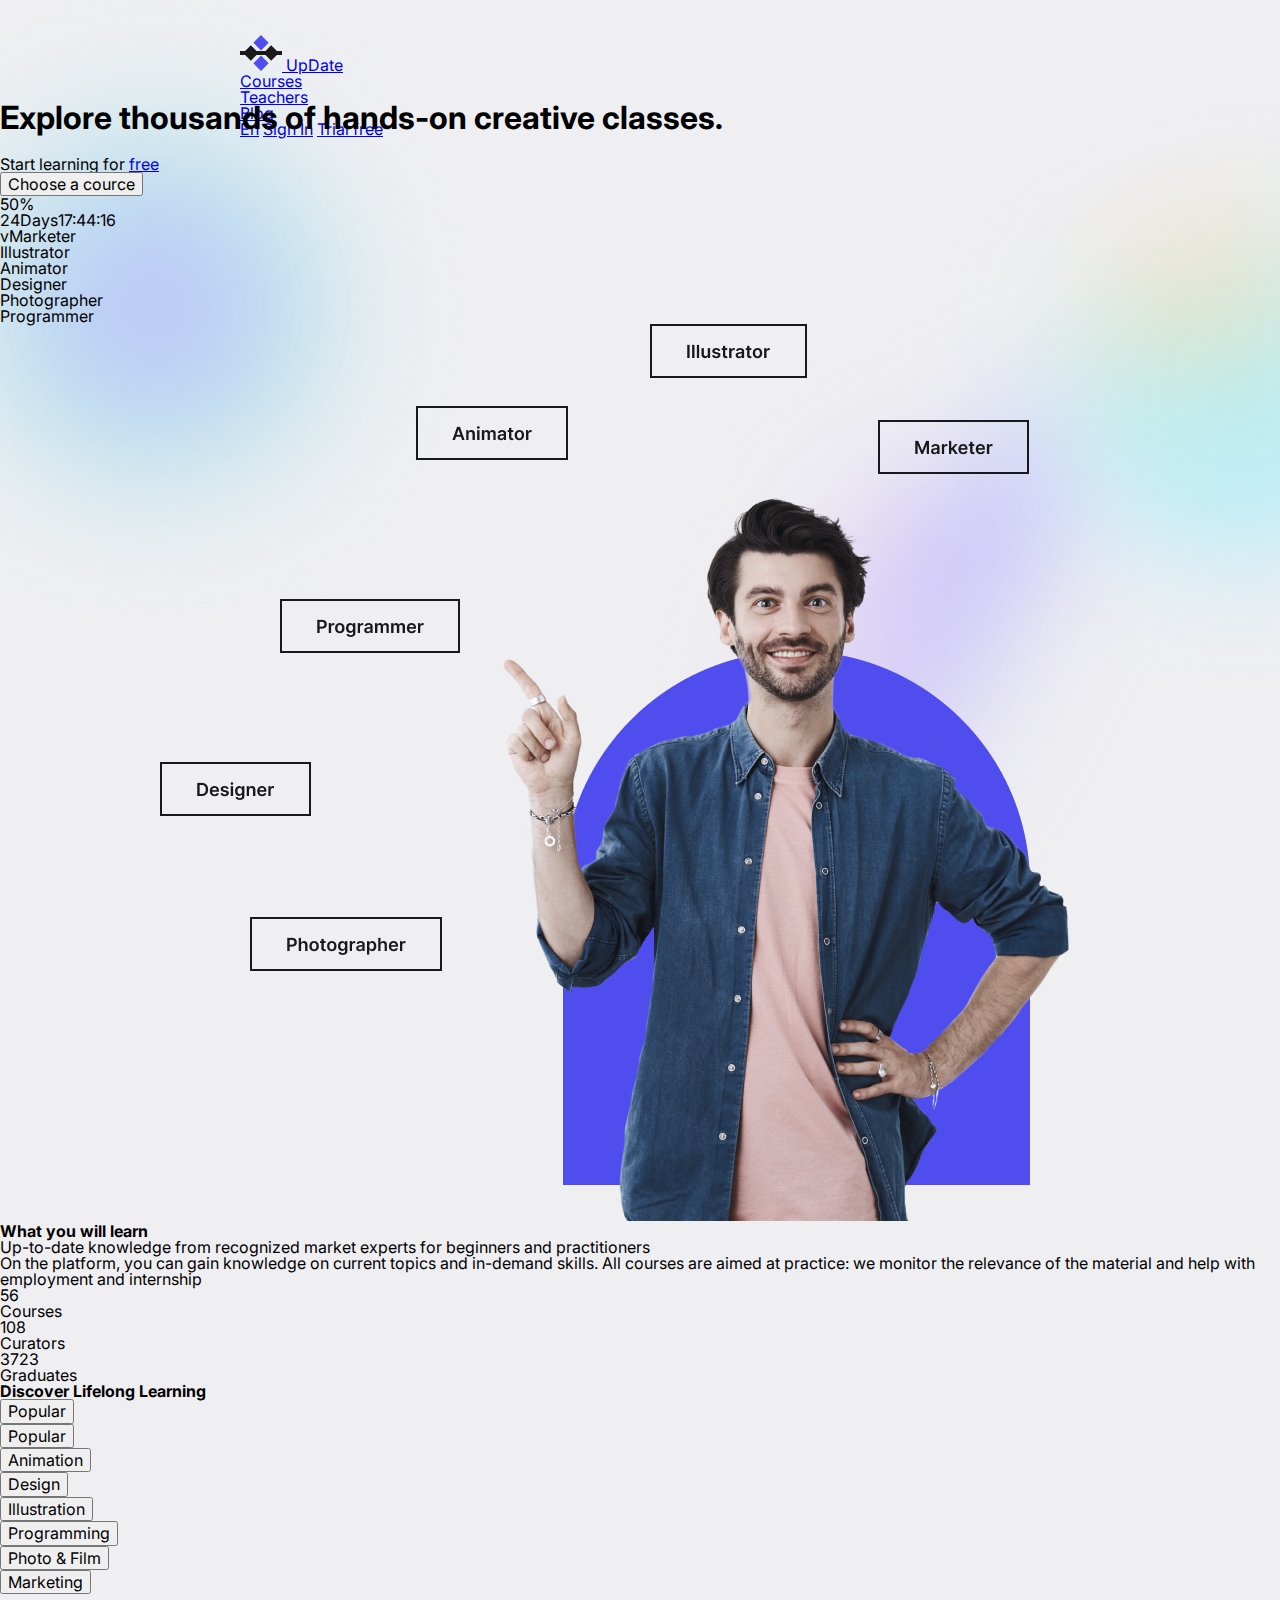
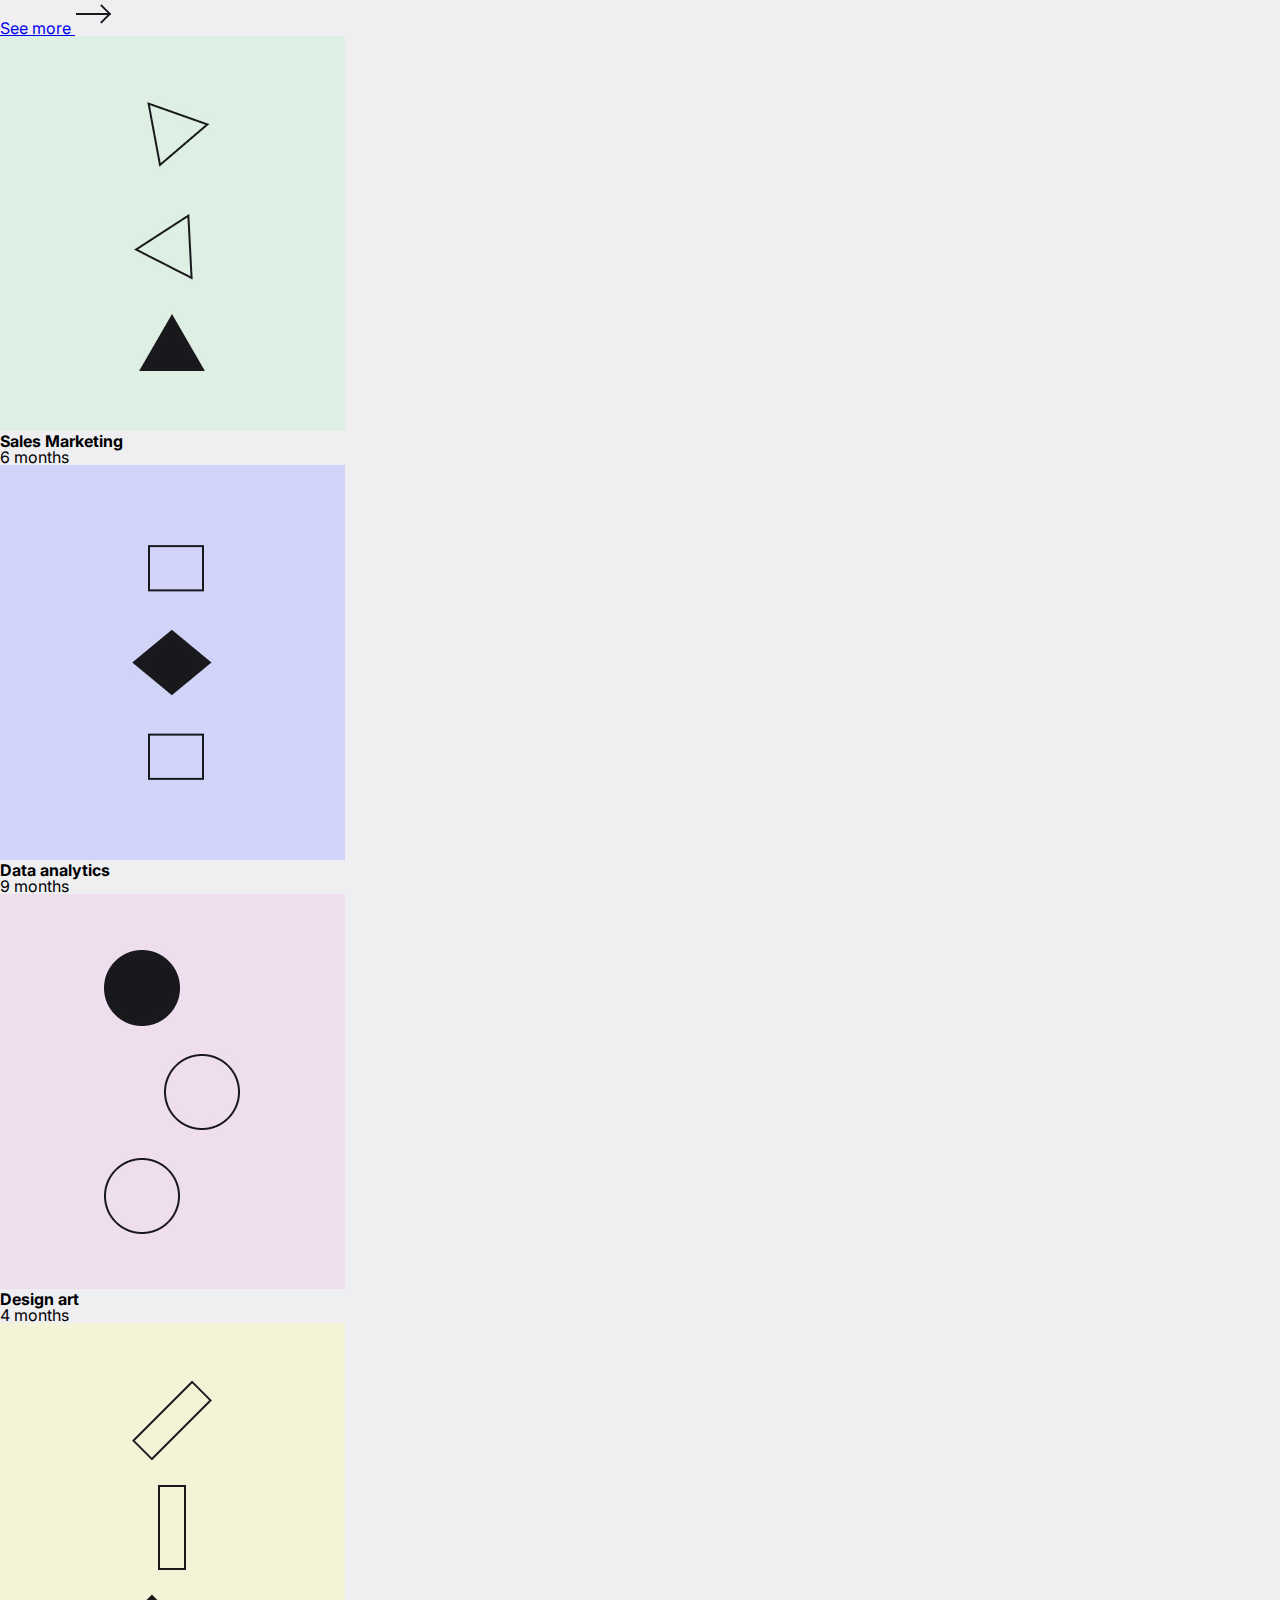
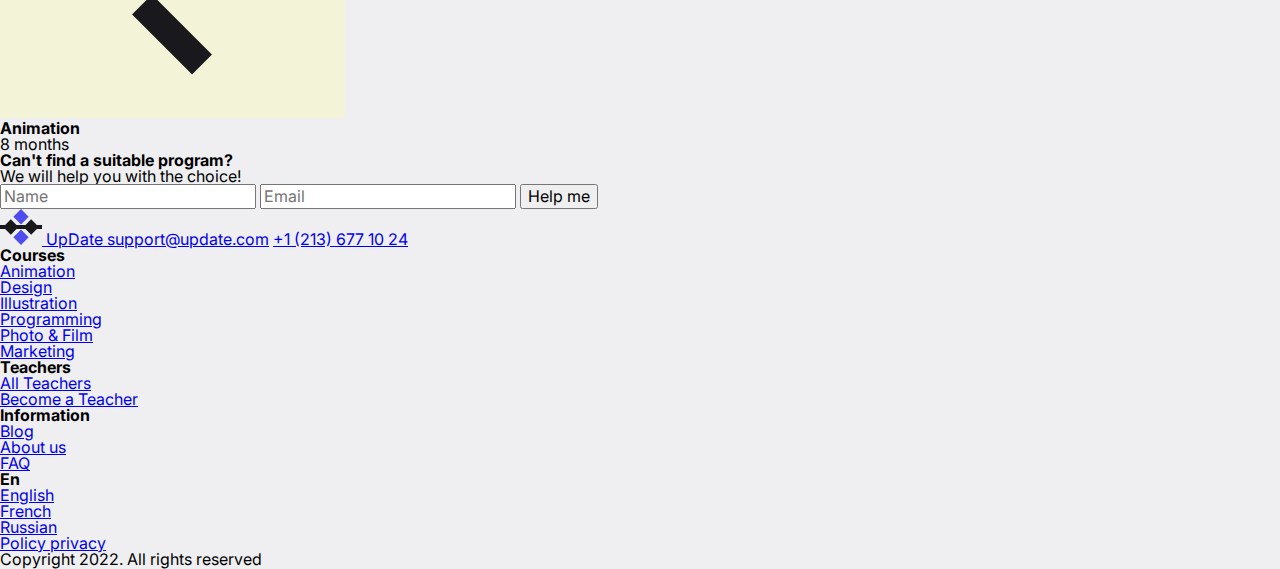
==== commit d49536ba: "images added" ====
--- a/index.html
+++ b/index.html
@@ -48,6 +48,7 @@
                 <li>Programmer</li>
             </ul>
         </section>
+        <img src="img/Courses and image.png" alt="">
         <section class="learn">
             <div class="learn-text">
                 <h2 class="learn-title">What you will learn</h2>
--- a/css/styles.css
+++ b/css/styles.css
@@ -1,29 +1,31 @@
-@font-face {
-    font-family: "cera-pro-regular";
-    src: url(../fonts/CeraRoundProDEMO-Regular.otf);
+body {
+    background-image: url(../img/gradient.svg);
+    background-position: center;
+    background-repeat: no-repeat;
+    background-size: cover;
+    background-color: #EFEFF2;
+    width: 100vw;
+    height: 100vh;
+}
+ 
+header {
+    width: 1440px;
+    height: 46px;
+    margin-top: 35px;
+    margin-left: 240px;
 }
 
-@font-face {
-    font-family: "cera-pro-black";
-    src: url(../fonts/CeraRoundProDEMO-Black.otf);
+header.a {
+
+
 }
 
-@font-face {
-    font-family: "cera-pro-bold";
-    src: url(../fonts/CeraRoundProDEMO-Bold.otf);
-}
+.nav. ul. a: {
+    size: 18px;
+    line height: 22px;
+    background:#19191C;
 
-@font-face {
-    font-family: "cera-pro-light";
-    src: url(../fonts/CeraRoundProDEMO-Light.otf);
-}
-
-@font-face {
-    font-family: "cera-pro-medium";
-    src: url(../fonts/CeraRoundProDEMO-Medium.otf);
-}
-
-@font-face {
-    font-family: "cera-pro-medium";
-    src: url(../fonts/CeraRoundProDEMO-Thin.otf);
-}
+ }
+ body {
+    width: 1920;
+ }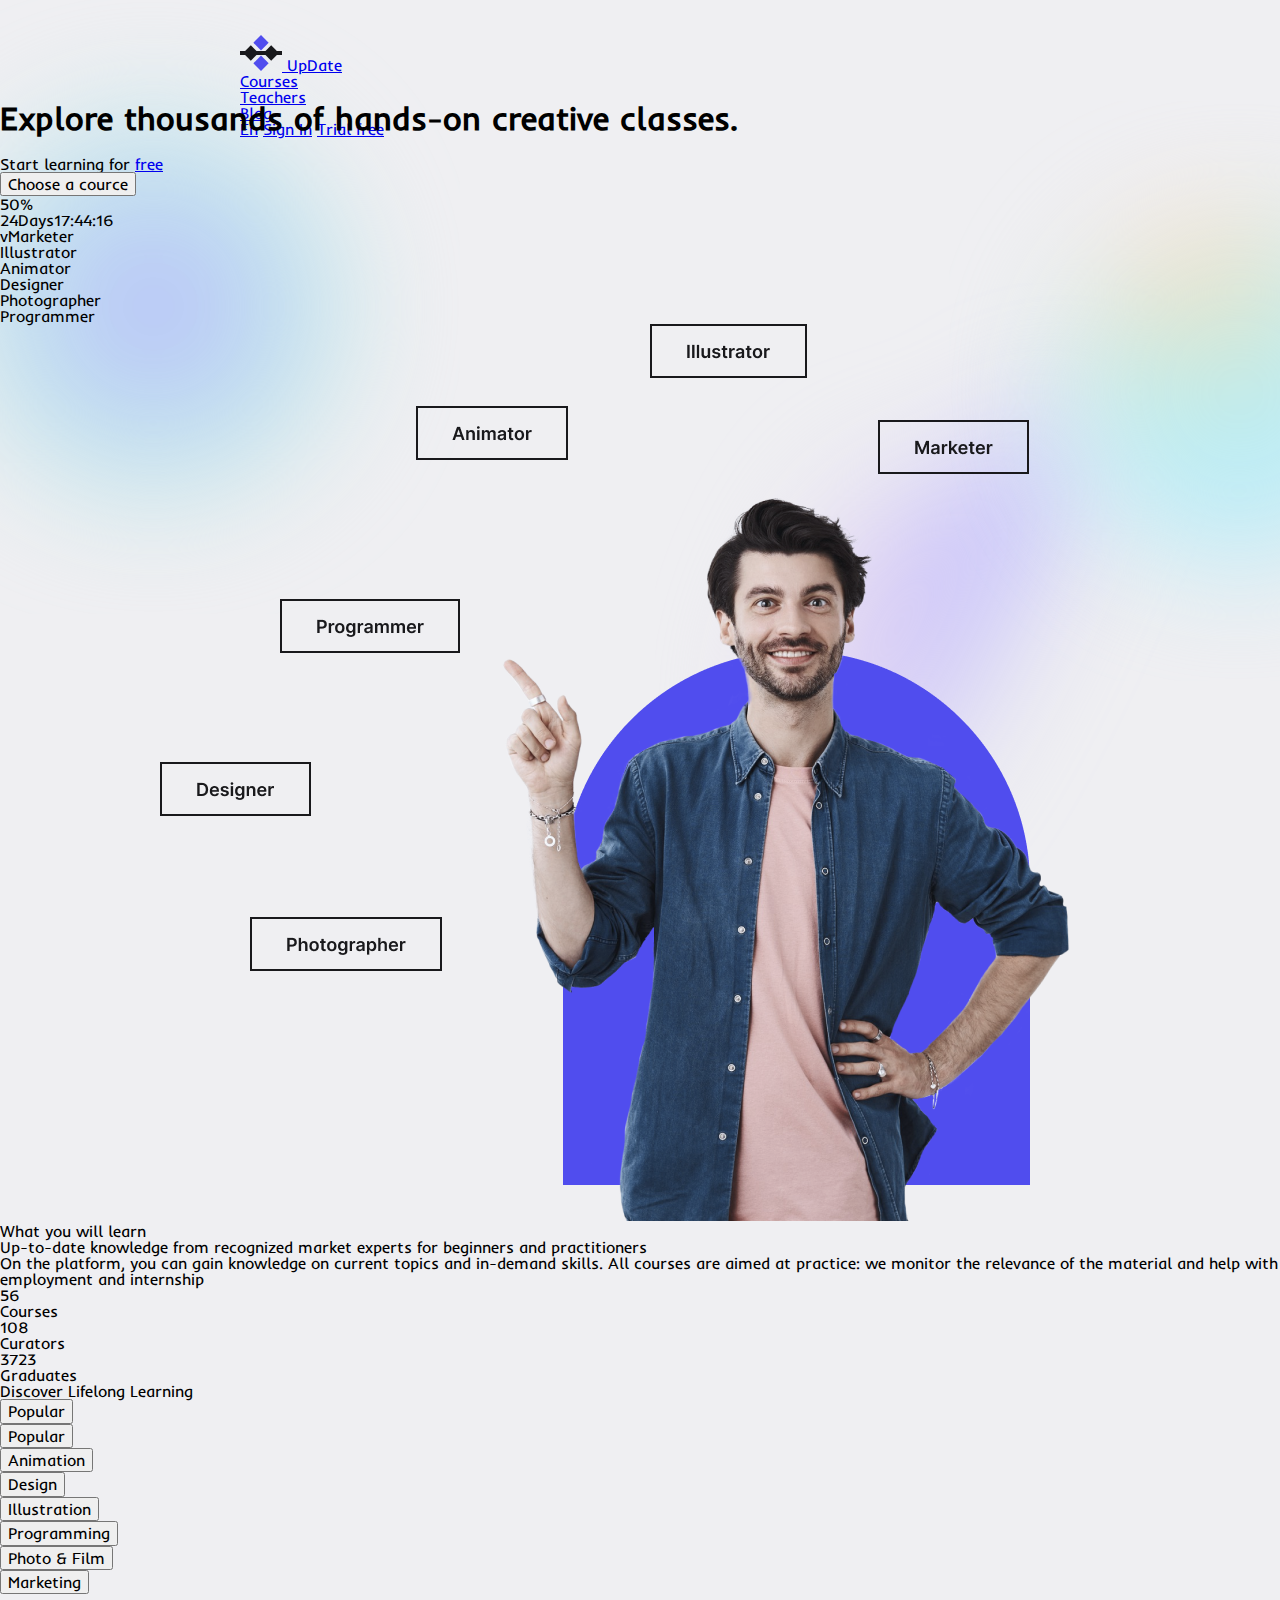
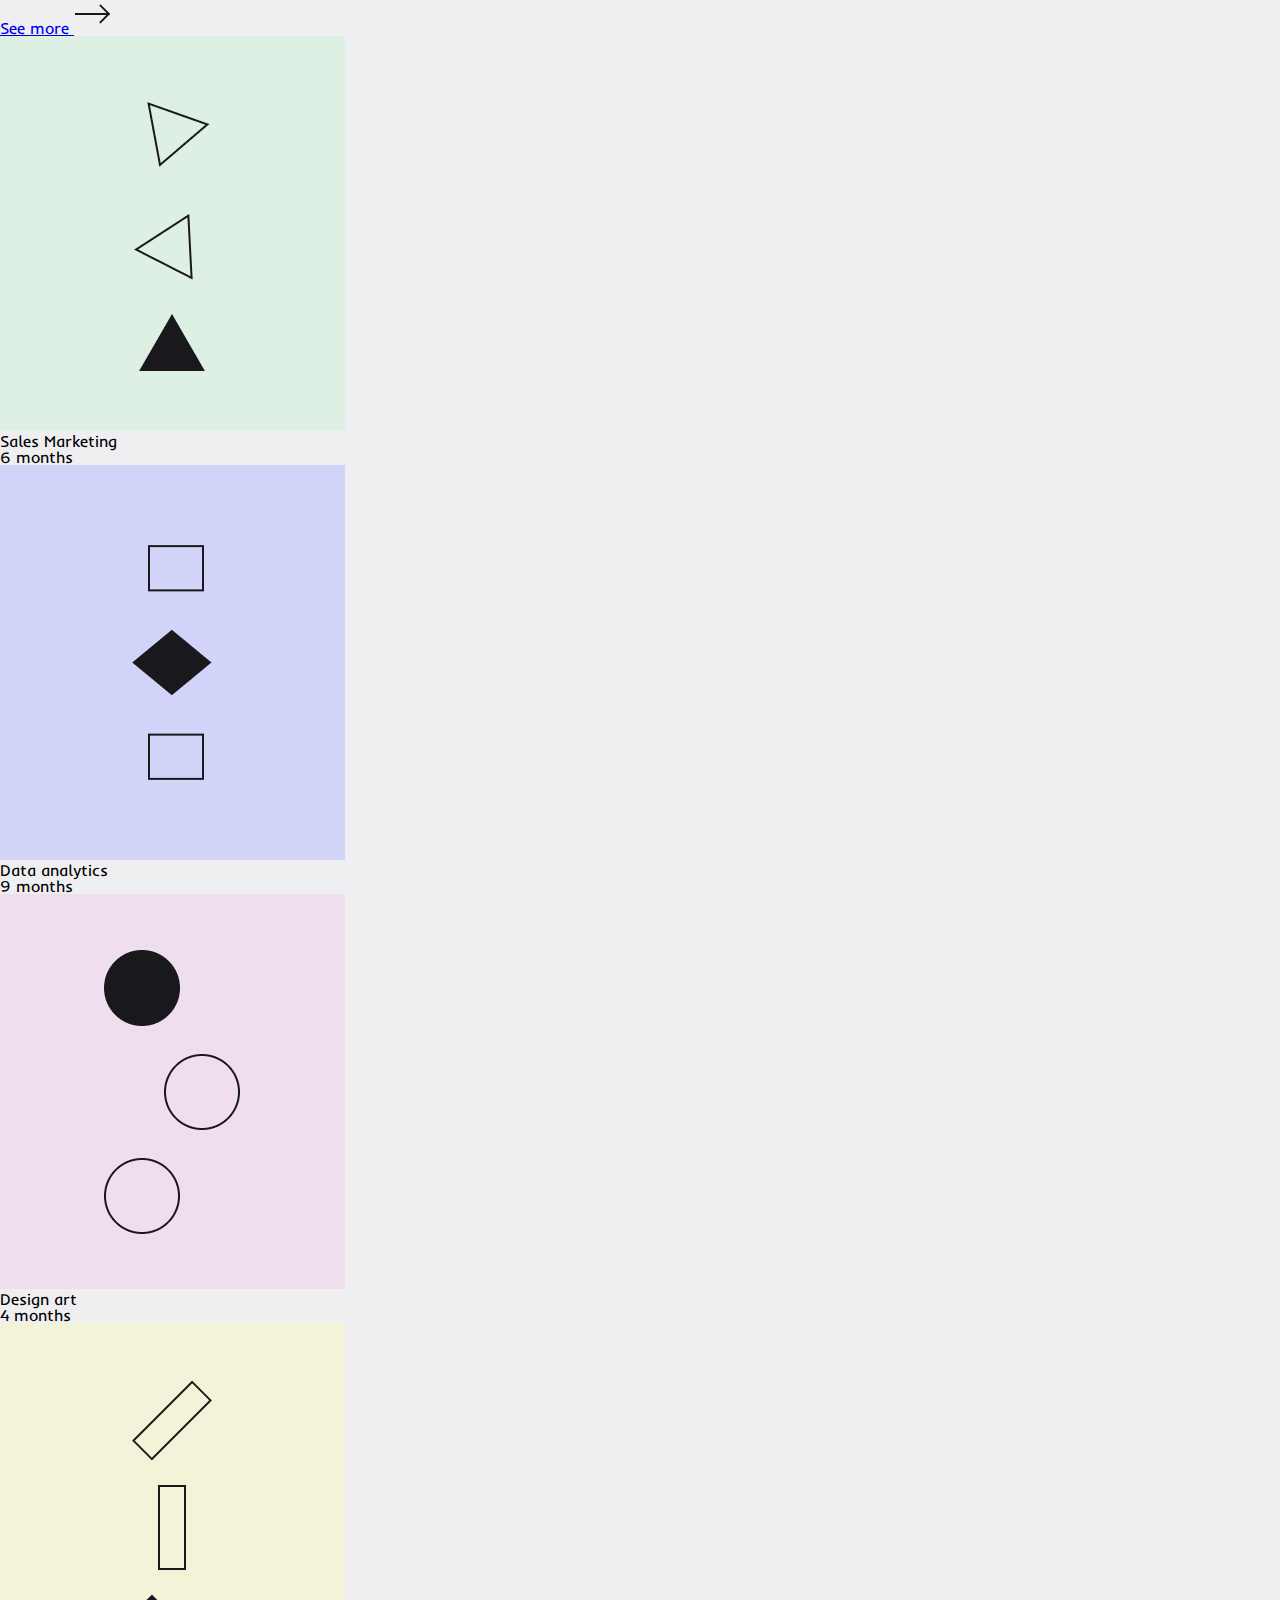
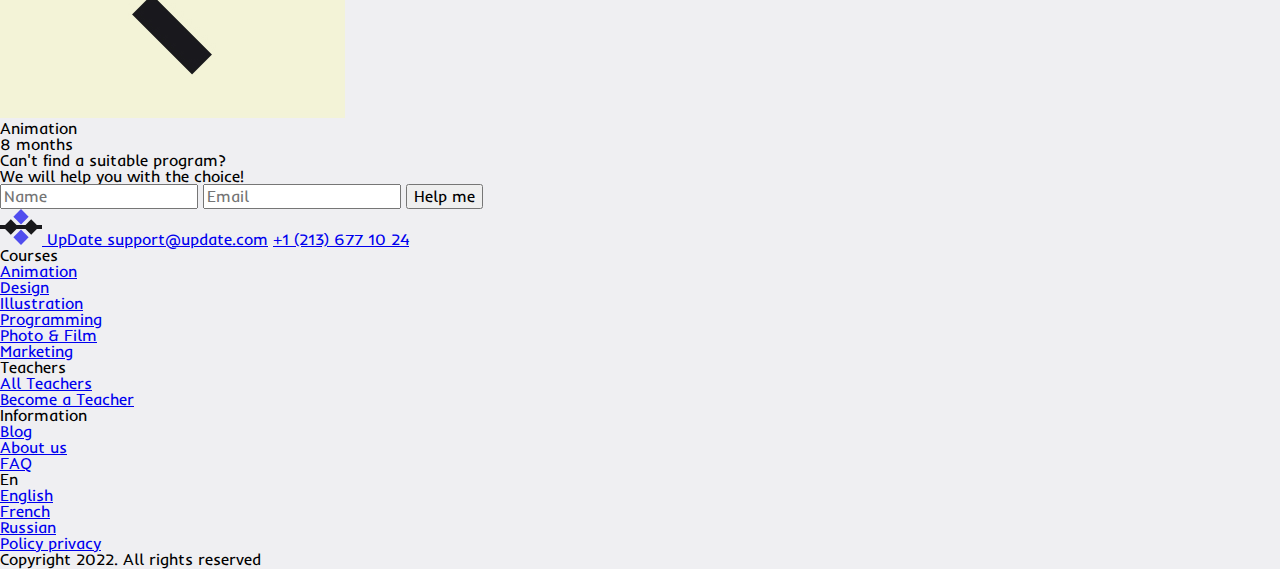
==== commit 60cdaaca: "inter font imported from net" ====
--- a/index.html
+++ b/index.html
@@ -3,6 +3,9 @@
     <head>
         <meta charset="UTF-8" />
         <meta name="viewport" content="width=device-width, initial-scale=1.0" />
+        <link rel="preconnect" href="https://fonts.googleapis.com">
+        <link rel="preconnect" href="https://fonts.gstatic.com" crossorigin>
+        <link href="https://fonts.googleapis.com/css2?family=Inder&family=Inter:ital,opsz,wght@0,14..32,100..900;1,14..32,100..900&display=swap" rel="stylesheet">
         <link rel="stylesheet" href="./css/reset.css" />
         <link rel="stylesheet" href="./css/normalize.css" />
         <link rel="stylesheet" href="./css/styles.css" />
--- a/css/styles.css
+++ b/css/styles.css
@@ -28,4 +28,8 @@
  }
  body {
     width: 1920;
+ }
+
+ .offer_title {
+    font-weight: 800;
  }